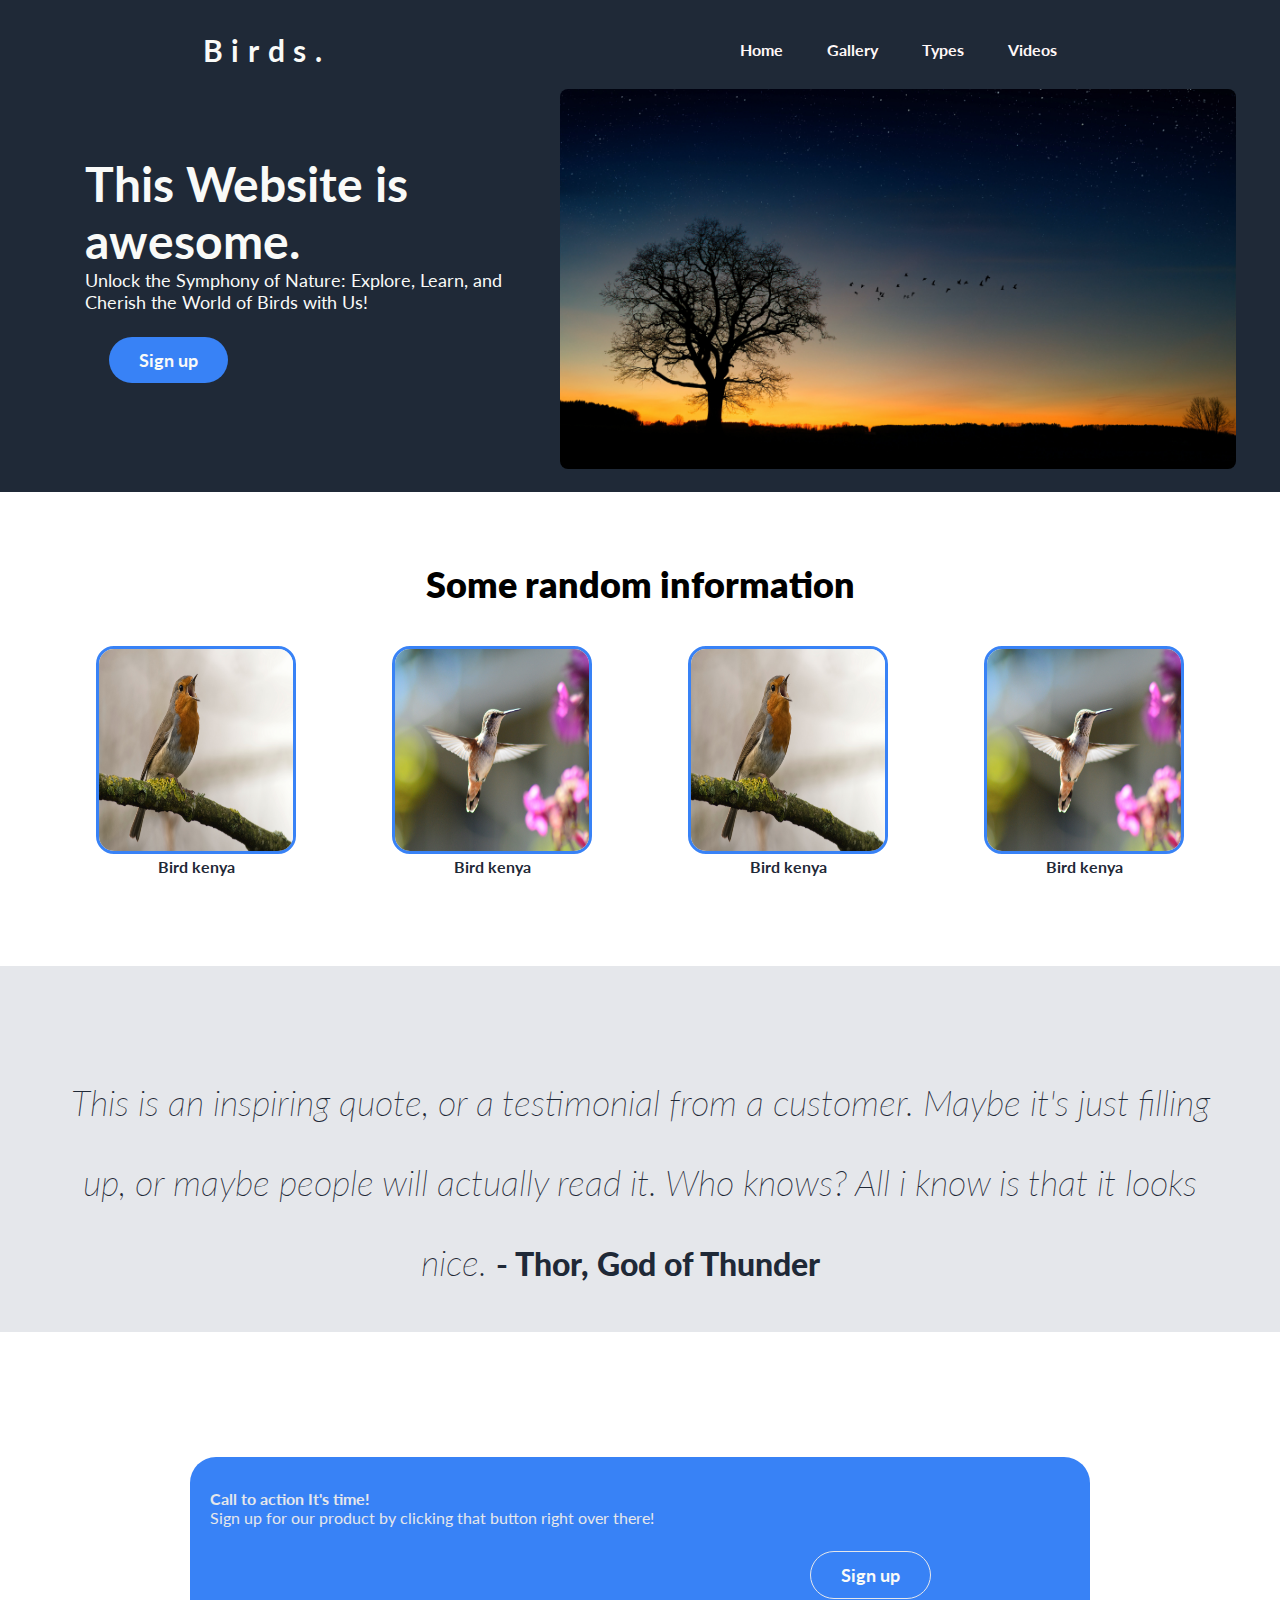
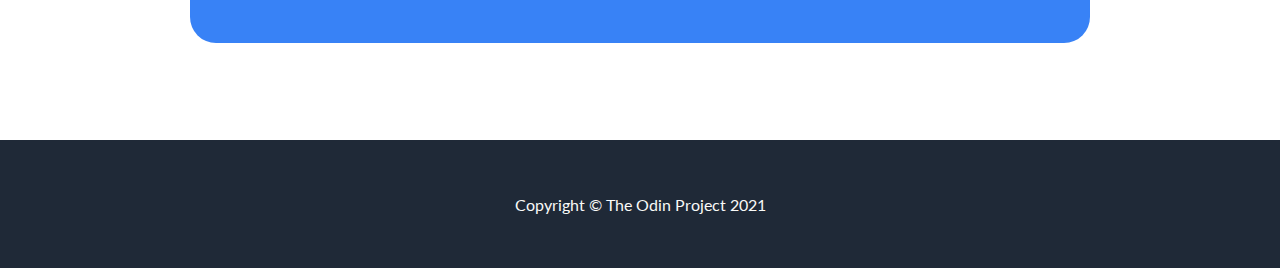
==== index.html @ 6fbd7ab2 "Birds: index file" ====
<!DOCTYPE html>
<html lang="en">

<head>
    <meta charset="UTF-8">
    <meta name="viewport" content="width=device-width, initial-scale=1.0">
    <link rel="stylesheet" href="./css/styles.css">
    <title>Birds | Home</title>
</head>

<body>

    <div class="header">
        <!-- Header section -->
        <div class="header">
            <nav>
                <h2 class="logo">
                    Birds.
                </h2>

                <!--nav links -->
                <ul>
                    <li><a href="./index.html">Home</a></li>
                    <li><a href="#!">Gallery</a></li>
                    <li><a href="#!">Types</a></li>
                    <li><a href="#!">Videos</a></li>
                </ul>
            </nav>
            <!-- END navbar here-->

            <div class="row-cards">

                <div class="card-1 right">
                    <h2 class="text">This Website is awesome.</h2>
                    <p>
                        Unlock the Symphony of Nature: Explore, Learn, and Cherish the World of Birds with Us!
                    </p>
                    <button type="button">Sign up</button>
                </div>

                <div class="card-1">
                    <img src="./img/cover.jpg" alt="Bird image" />
                </div>
            </div>

        </div>
        <!-- END -->
    </div>

    <!--  -->
    <div class="info ">
        <h2>Some random information</h2>

        <div class="box">
            <div class="box-1">
                <figure>
                    <img src="./img/bird1.jpg" alt="Cat Image" />
                    <figcaption> Bird kenya</figcaption>
                </figure>
            </div>

            <div class="box-1">
                <figure>
                    <img src="./img/bird2.jpg" alt="Cat Image" />
                    <figcaption> Bird kenya</figcaption>
                </figure>
            </div>

            <div class="box-1">
                <figure>
                    <img src="./img/bird1.jpg" alt="Cat Image" />
                    <figcaption> Bird kenya</figcaption>
                </figure>
            </div>

            <div class="box-1">
                <figure>
                    <img src="./img/bird2.jpg" alt="Cat Image" />
                    <figcaption> Bird kenya</figcaption>
                </figure>
            </div>

        </div>
    </div>
    
    <div class="quote">
        <h4>
            This is an inspiring quote, or a testimonial from a customer. Maybe it's just filling up, or maybe people will actually read it. Who knows? All i know is that it looks nice.
            <span id="auth">- Thor, God of Thunder</span>
        </h4>
    </div>

    <div class="call-action">
        <div class="card-action">
            <h4>Call to action It's time!</h4>
            <p>Sign up for our product by clicking that button right over there!</p>
            <button type="button" class="btn ">Sign up</button>
        </div>
    </div>

    <div class="footer">
        <p>Copyright &#169; The Odin Project 2021</p>
    </div>

</body>

</html>
---- css/styles.css ----
@import url('https://fonts.googleapis.com/css2?family=Lato&display=swap');
@import url('https://fonts.googleapis.com/css2?family=Roboto&display=swap');
*{
    padding: 0;
    margin: 0;
    box-sizing: border-box;
    cursor: pointer;
    font-family: 'Lato', sans-serif;
}

.header{
    background-color: #1F2937;
}

/** Navbar styling start here */
nav{
   /* border: 2px solid red; */
    display: flex;
    align-items: center;
    justify-content: space-around;
    padding-top: 30px;
    padding-left: 8px;
    padding-right: 8px;
}

.logo{
    font-size: 30px;
    color: #f9faf8;
    text-transform: capitalize;
    letter-spacing: .4cap;
}

nav ul li{
    list-style-type: none;
    display: inline-block;
    padding: 10px 20px;
}

nav ul li a{
    color:#fff8f8;
    text-decoration: none;
    font-weight: bold;
    text-transform: capitalize;
}

nav ul li a:hover{
    color: #ffa500;
    transition: .3s;
}

/** Rows styling*/
.row-cards{
    /* border: 2px solid #3882f6; */
    align-items: center;
    display: flex;
    /* margin: 20px; */
    padding: 20px;
}

.right{
    margin: 25px;
    padding-left: 40px;
    align-items: center;
    /*border: 2px solid #ffa500;
     padding-left: 12px 22px; */
  
}

.card-1{
    flex: 1;
    margin-right: 24px;
}

.card-1 img{
    font-family: 'Roboto', sans-serif;
}

.text{
    font-size: 48px;
    font-weight: bolder;
    color: #f9faf8;
}
.right p{
    font-size: 18px;
    color: #f9faf8;
}

button{
    border: none;
    background-color: #3882f6;
    padding: 12px 30px;
    border-radius: 30px;
    color: #f9faf8;
    font-size: 18px;
    margin: 24px;
    font-weight: bold;
}

button:hover{
    background-color: #ffa500;
    color: #f9faf8;
    transition: .3s;
}

.card-1 img{
    font-family: 'Roboto', sans-serif;
    width: auto; 
    border-radius: 8px;
    height: 380px;
}

/** Info styling */
.info{
    padding-top: 70px;
    padding-bottom: 40px;
    height: 40%;
    text-align: center;
}

.info h2{
    font-size: 36px;
    font-weight: 800;
}

.box{
    display: flex;
    flex-direction: row;
    padding-top: 20px;
    justify-content: space-evenly;
    align-items: center;
    font-weight: 700;
    color: #1F2937;
    }

.box .box-1{
    padding-top: 20px;
    height: 300px;
    width: 200px;
    border-radius: 25px;

}

.box-1 img{
    max-width: 100%;
    height: 13em;
    border-radius: 18px;
    border: 3px solid #3882f6;
}

/** quote section styling */
.quote{
    padding-top: 40px;
    text-align: center;
    background-color: #e5e7eb;
    color: #1F2937;    
}

.quote h4{
    line-height: 80px;
    margin: 28px;
    padding: 28px 32px;
    font-size: 36px;
    font-style: italic;   
    font-weight: 200;
}

#auth{
    font-weight: 900;
    margin-right: 40px;
    font-style: normal;
    font-size: 32px;
}

/** card-action styling */
.call-action{
    height: 380px;
    display: flex;
    align-items: center;
    justify-content: center;
}

.card-action{
    background-color: #3882f6;
    color: #e5e7eb;
    width: 900px;
    margin: auto;
    border-radius: 26px;
    padding: 20px;
}

.card-action h4{
    padding-top: 12px ;
}

.btn{
    border: 1px solid #e5e7eb;
    text-align: right;
    margin-left: 600px;
}

.btn:hover{
    background-color: #1F2937;
    color: #ffa500;
    transition: .3s;
}

/** footer */
.footer{
    background-color: #1F2937;
    color: #f9faf8;
    display: flex;
    align-items: center;
    justify-content: center;
    height: 8em;
    font-family: 'Roboto', sans-serif;
}
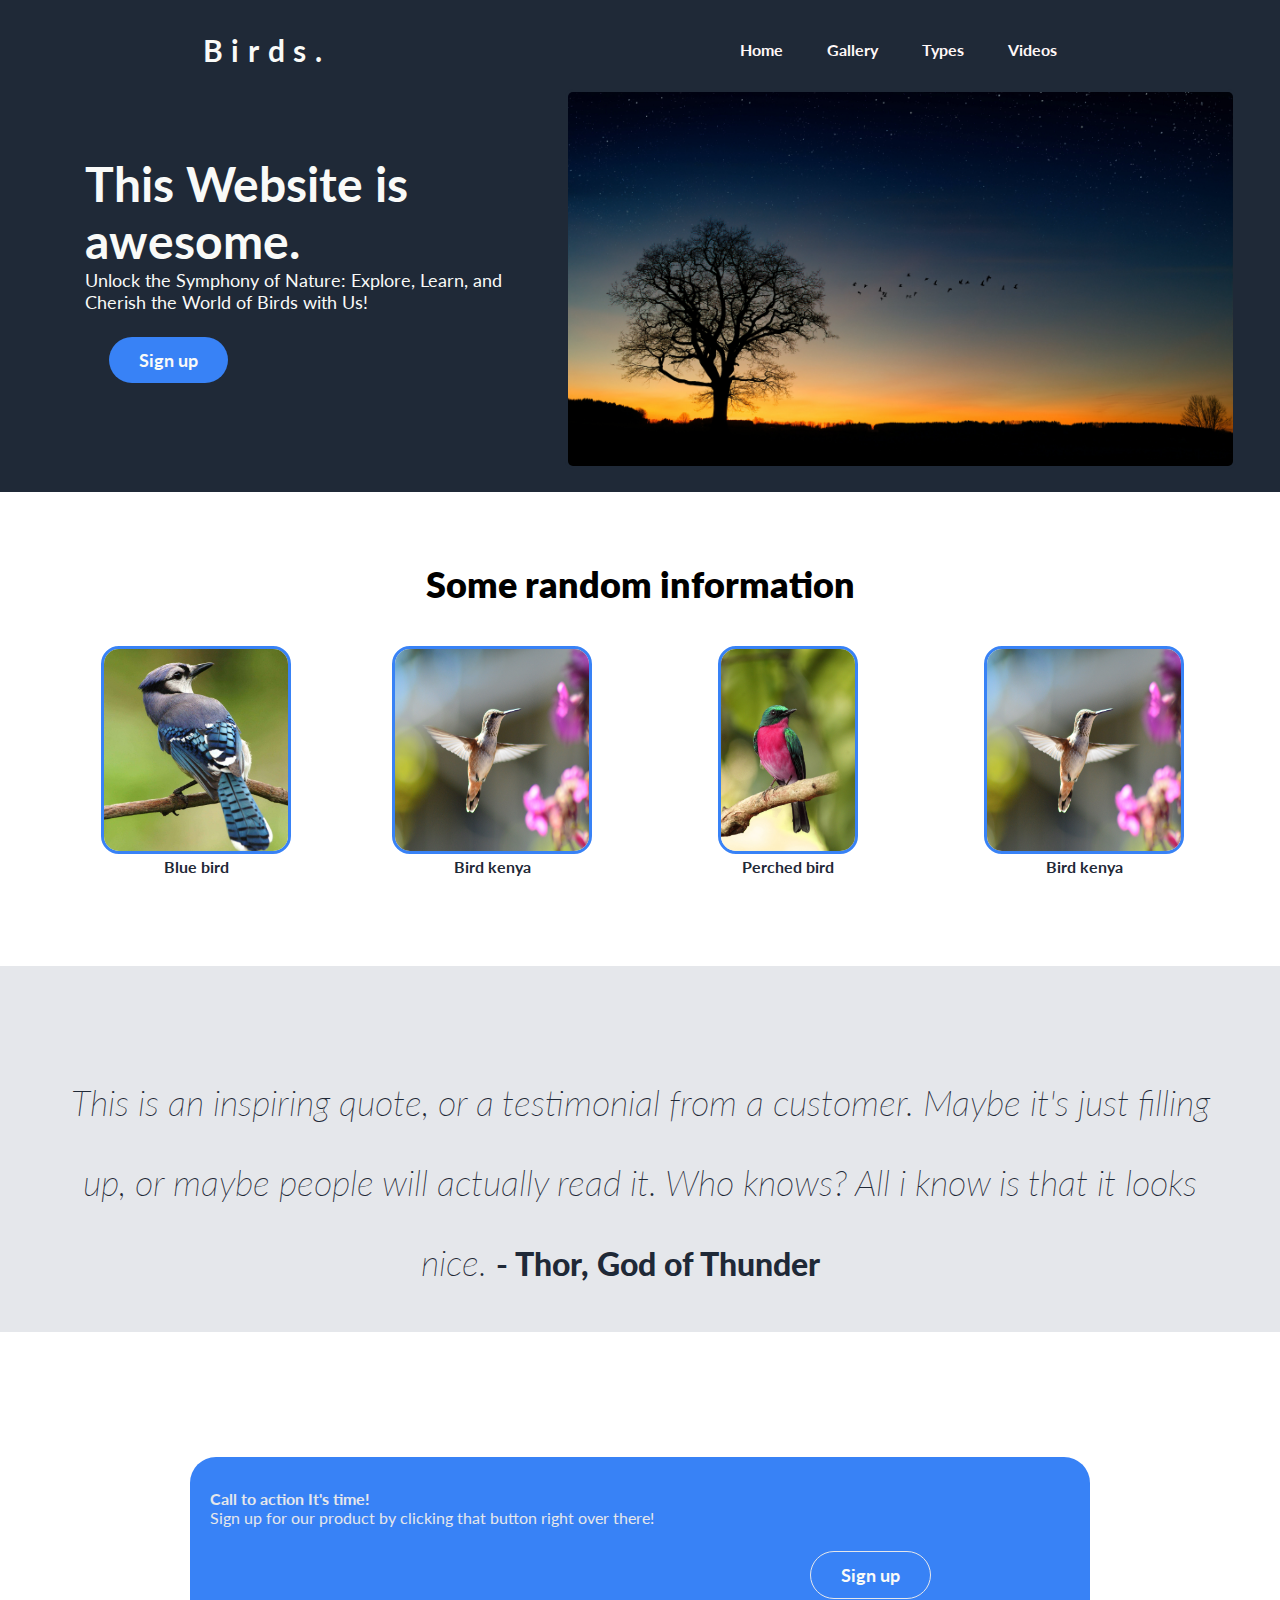
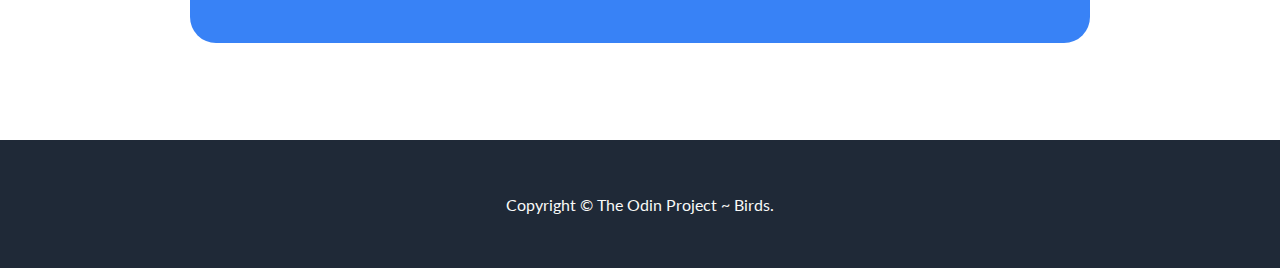
==== commit 7d01ce5a: "update: Birds landing page" ====
--- a/index.html
+++ b/index.html
@@ -54,8 +54,8 @@
         <div class="box">
             <div class="box-1">
                 <figure>
-                    <img src="./img/bird1.jpg" alt="Cat Image" />
-                    <figcaption> Bird kenya</figcaption>
+                    <img src="./img/blue.jpg" alt="Cat Image" />
+                    <figcaption> Blue bird</figcaption>
                 </figure>
             </div>
 
@@ -68,8 +68,8 @@
 
             <div class="box-1">
                 <figure>
-                    <img src="./img/bird1.jpg" alt="Cat Image" />
-                    <figcaption> Bird kenya</figcaption>
+                    <img src="./img/bird3.jpg"  alt="Cat Image" />
+                    <figcaption>  Perched bird</figcaption>
                 </figure>
             </div>
 
@@ -99,7 +99,7 @@
     </div>
 
     <div class="footer">
-        <p>Copyright &#169; The Odin Project 2021</p>
+        <p>Copyright &#169; The Odin Project <em>~</em> Birds.</p>
     </div>
 
 </body>
--- a/css/styles.css
+++ b/css/styles.css
@@ -73,6 +73,7 @@
 
 .card-1 img{
     font-family: 'Roboto', sans-serif;
+    border: 3px solid #1F2937;
 }
 
 .text{
